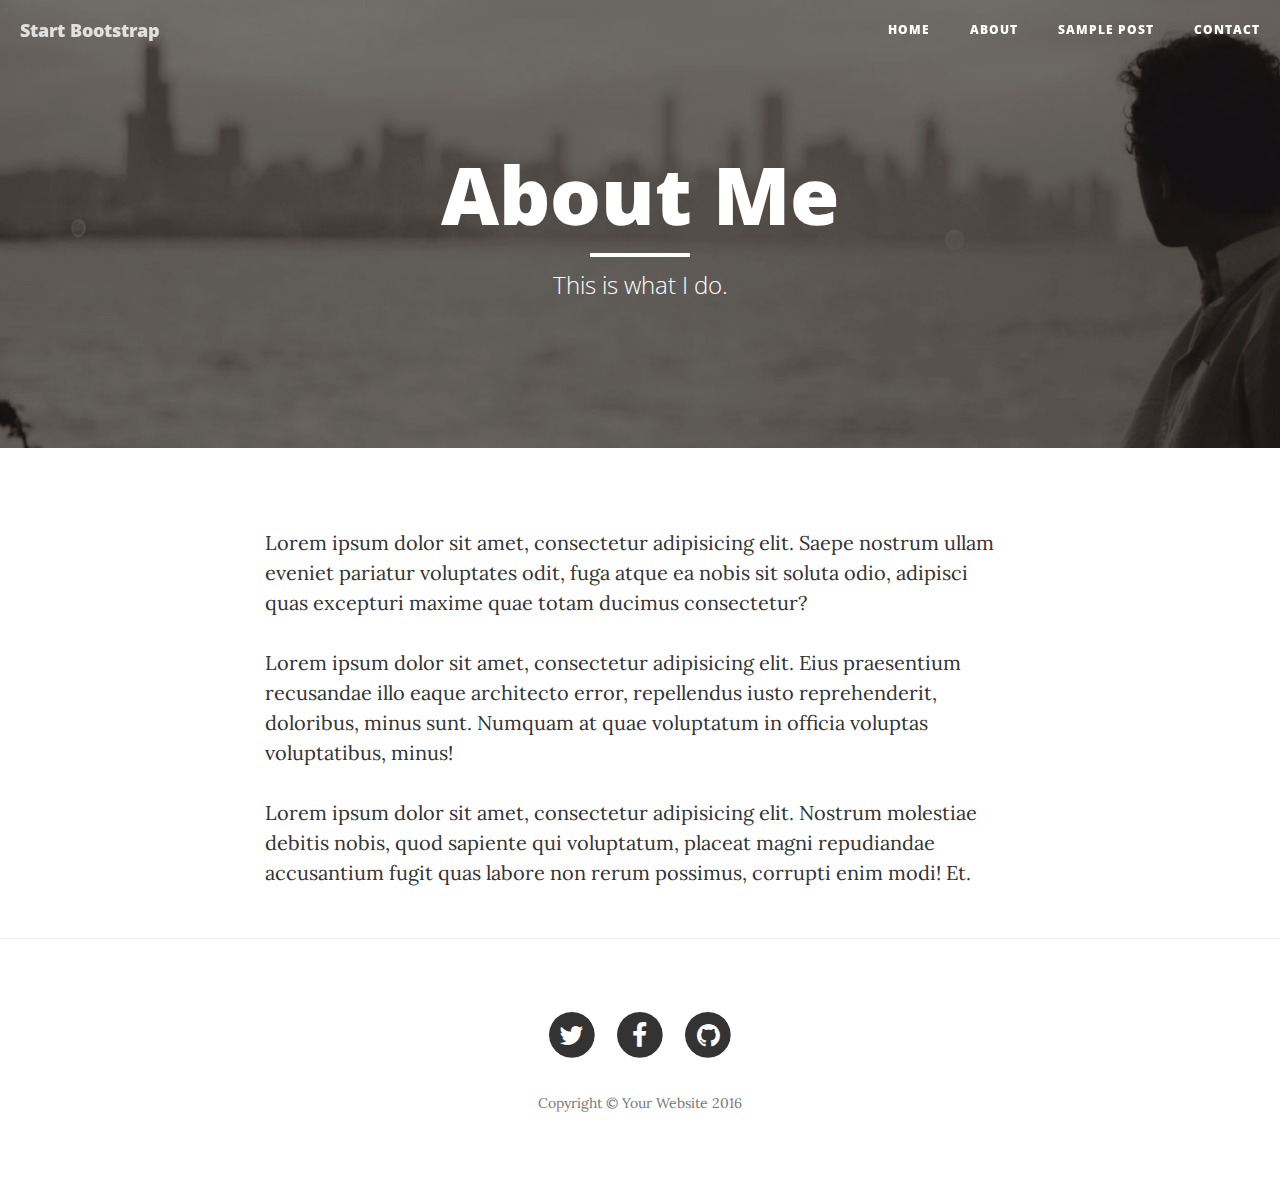
==== about.html @ 7d94a294 "added basic other pages" ====
<!DOCTYPE html>
<html lang="en">

<head>

    <meta charset="utf-8">
    <meta http-equiv="X-UA-Compatible" content="IE=edge">
    <meta name="viewport" content="width=device-width, initial-scale=1">
    <meta name="description" content="">
    <meta name="author" content="">

    <title>Clean Blog - About</title>

    <!-- Bootstrap Core CSS -->
    <link href="vendor/bootstrap/css/bootstrap.min.css" rel="stylesheet">

    <!-- Theme CSS -->
    <link href="css/clean-blog.min.css" rel="stylesheet">

    <!-- Custom Fonts -->
    <link href="vendor/font-awesome/css/font-awesome.min.css" rel="stylesheet" type="text/css">
    <link href='http://fonts.googleapis.com/css?family=Lora:400,700,400italic,700italic' rel='stylesheet' type='text/css'>
    <link href='http://fonts.googleapis.com/css?family=Open+Sans:300italic,400italic,600italic,700italic,800italic,400,300,600,700,800' rel='stylesheet' type='text/css'>

    <!-- HTML5 Shim and Respond.js IE8 support of HTML5 elements and media queries -->
    <!-- WARNING: Respond.js doesn't work if you view the page via file:// -->
    <!--[if lt IE 9]>
        <script src="https://oss.maxcdn.com/libs/html5shiv/3.7.0/html5shiv.js"></script>
        <script src="https://oss.maxcdn.com/libs/respond.js/1.4.2/respond.min.js"></script>
    <![endif]-->

</head>

<body>

    <!-- Navigation -->
    <nav class="navbar navbar-default navbar-custom navbar-fixed-top">
        <div class="container-fluid">
            <!-- Brand and toggle get grouped for better mobile display -->
            <div class="navbar-header page-scroll">
                <button type="button" class="navbar-toggle" data-toggle="collapse" data-target="#bs-example-navbar-collapse-1">
                    <span class="sr-only">Toggle navigation</span>
                    Menu <i class="fa fa-bars"></i>
                </button>
                <a class="navbar-brand" href="index.html">Start Bootstrap</a>
            </div>

            <!-- Collect the nav links, forms, and other content for toggling -->
            <div class="collapse navbar-collapse" id="bs-example-navbar-collapse-1">
                <ul class="nav navbar-nav navbar-right">
                    <li>
                        <a href="index.html">Home</a>
                    </li>
                    <li>
                        <a href="about.html">About</a>
                    </li>
                    <li>
                        <a href="post.html">Sample Post</a>
                    </li>
                    <li>
                        <a href="contact.html">Contact</a>
                    </li>
                </ul>
            </div>
            <!-- /.navbar-collapse -->
        </div>
        <!-- /.container -->
    </nav>

    <!-- Page Header -->
    <!-- Set your background image for this header on the line below. -->
    <header class="intro-header" style="background-image: url('img/about-bg.jpg')">
        <div class="container">
            <div class="row">
                <div class="col-lg-8 col-lg-offset-2 col-md-10 col-md-offset-1">
                    <div class="page-heading">
                        <h1>About Me</h1>
                        <hr class="small">
                        <span class="subheading">This is what I do.</span>
                    </div>
                </div>
            </div>
        </div>
    </header>

    <!-- Main Content -->
    <div class="container">
        <div class="row">
            <div class="col-lg-8 col-lg-offset-2 col-md-10 col-md-offset-1">
                <p>Lorem ipsum dolor sit amet, consectetur adipisicing elit. Saepe nostrum ullam eveniet pariatur voluptates odit, fuga atque ea nobis sit soluta odio, adipisci quas excepturi maxime quae totam ducimus consectetur?</p>
                <p>Lorem ipsum dolor sit amet, consectetur adipisicing elit. Eius praesentium recusandae illo eaque architecto error, repellendus iusto reprehenderit, doloribus, minus sunt. Numquam at quae voluptatum in officia voluptas voluptatibus, minus!</p>
                <p>Lorem ipsum dolor sit amet, consectetur adipisicing elit. Nostrum molestiae debitis nobis, quod sapiente qui voluptatum, placeat magni repudiandae accusantium fugit quas labore non rerum possimus, corrupti enim modi! Et.</p>
            </div>
        </div>
    </div>

    <hr>

    <!-- Footer -->
    <footer>
        <div class="container">
            <div class="row">
                <div class="col-lg-8 col-lg-offset-2 col-md-10 col-md-offset-1">
                    <ul class="list-inline text-center">
                        <li>
                            <a href="#">
                                <span class="fa-stack fa-lg">
                                    <i class="fa fa-circle fa-stack-2x"></i>
                                    <i class="fa fa-twitter fa-stack-1x fa-inverse"></i>
                                </span>
                            </a>
                        </li>
                        <li>
                            <a href="#">
                                <span class="fa-stack fa-lg">
                                    <i class="fa fa-circle fa-stack-2x"></i>
                                    <i class="fa fa-facebook fa-stack-1x fa-inverse"></i>
                                </span>
                            </a>
                        </li>
                        <li>
                            <a href="#">
                                <span class="fa-stack fa-lg">
                                    <i class="fa fa-circle fa-stack-2x"></i>
                                    <i class="fa fa-github fa-stack-1x fa-inverse"></i>
                                </span>
                            </a>
                        </li>
                    </ul>
                    <p class="copyright text-muted">Copyright &copy; Your Website 2016</p>
                </div>
            </div>
        </div>
    </footer>

    <!-- jQuery -->
    <script src="vendor/jquery/jquery.min.js"></script>

    <!-- Bootstrap Core JavaScript -->
    <script src="vendor/bootstrap/js/bootstrap.min.js"></script>

    <!-- Contact Form JavaScript -->
    <script src="js/jqBootstrapValidation.js"></script>
    <script src="js/contact_me.js"></script>

    <!-- Theme JavaScript -->
    <script src="js/clean-blog.min.js"></script>

</body>

</html>
---- css/clean-blog.min.css ----
/*!
 * Start Bootstrap - Clean Blog v1.1.0 (http://startbootstrap.com/template-overviews/clean-blog)
 * Copyright 2013-2016 Start Bootstrap
 * Licensed under MIT (https://github.com/BlackrockDigital/startbootstrap/blob/gh-pages/LICENSE)
 */a,body{color:#333}.navbar-custom .nav li a,.navbar-custom .navbar-brand,h1,h2,h3,h4,h5,h6{font-weight:800}.caption,.intro-header .page-heading,.intro-header .site-heading,footer .copyright{text-align:center}body{font-family:Lora,'Times New Roman',serif;font-size:20px;-webkit-tap-highlight-color:#0085A1}.intro-header .page-heading .subheading,.intro-header .post-heading .subheading,.intro-header .site-heading .subheading,.navbar-custom,h1,h2,h3,h4,h5,h6{font-family:'Open Sans','Helvetica Neue',Helvetica,Arial,sans-serif}p{line-height:1.5;margin:30px 0}p a{text-decoration:underline}a:focus,a:hover{color:#0085A1}a img:focus,a img:hover{cursor:zoom-in}blockquote{color:#777;font-style:italic}hr.small{max-width:100px;margin:15px auto;border-width:4px;border-color:#fff}.navbar-custom{position:absolute;top:0;left:0;width:100%;z-index:3}.navbar-custom .navbar-header .navbar-toggle{color:#777;font-weight:800;text-transform:uppercase;font-size:12px}.navbar-custom .nav li a{text-transform:uppercase;font-size:12px;letter-spacing:1px}@media only screen and (min-width:768px){.navbar-custom{background:0 0;border-bottom:1px solid transparent}.navbar-custom .navbar-brand{color:#fff;padding:20px}.navbar-custom .navbar-brand:focus,.navbar-custom .navbar-brand:hover{color:rgba(255,255,255,.8)}.navbar-custom .nav li a{color:#fff;padding:20px}.navbar-custom .nav li a:focus,.navbar-custom .nav li a:hover{color:rgba(255,255,255,.8)}}@media only screen and (min-width:1170px){.navbar-custom{-webkit-transition:background-color .3s;-moz-transition:background-color .3s;transition:background-color .3s;-webkit-transform:translate3d(0,0,0);-moz-transform:translate3d(0,0,0);-ms-transform:translate3d(0,0,0);-o-transform:translate3d(0,0,0);transform:translate3d(0,0,0);-webkit-backface-visibility:hidden;backface-visibility:hidden}.navbar-custom.is-fixed{position:fixed;top:-61px;background-color:rgba(255,255,255,.9);border-bottom:1px solid #f2f2f2;-webkit-transition:-webkit-transform .3s;-moz-transition:-moz-transform .3s;transition:transform .3s}.navbar-custom.is-fixed .navbar-brand{color:#333}.navbar-custom.is-fixed .navbar-brand:focus,.navbar-custom.is-fixed .navbar-brand:hover{color:#0085A1}.navbar-custom.is-fixed .nav li a{color:#333}.navbar-custom.is-fixed .nav li a:focus,.navbar-custom.is-fixed .nav li a:hover{color:#0085A1}.navbar-custom.is-visible{-webkit-transform:translate3d(0,100%,0);-moz-transform:translate3d(0,100%,0);-ms-transform:translate3d(0,100%,0);-o-transform:translate3d(0,100%,0);transform:translate3d(0,100%,0)}}.intro-header{background:center center no-repeat;-webkit-background-size:cover;-moz-background-size:cover;background-size:cover;-o-background-size:cover;margin-bottom:50px}.intro-header .page-heading,.intro-header .post-heading,.intro-header .site-heading{padding:100px 0 50px;color:#fff}.intro-header .page-heading h1,.intro-header .site-heading h1{margin-top:0;font-size:50px}.intro-header .page-heading .subheading,.intro-header .site-heading .subheading{font-size:24px;line-height:1.1;display:block;font-weight:300;margin:10px 0 0}@media only screen and (min-width:768px){.intro-header .page-heading,.intro-header .post-heading,.intro-header .site-heading{padding:150px 0}.intro-header .page-heading h1,.intro-header .site-heading h1{font-size:80px}}.intro-header .post-heading h1{font-size:35px}.intro-header .post-heading .meta,.intro-header .post-heading .subheading{line-height:1.1;display:block}.intro-header .post-heading .subheading{font-size:24px;margin:10px 0 30px;font-weight:600}.intro-header .post-heading .meta{font-family:Lora,'Times New Roman',serif;font-style:italic;font-weight:300;font-size:20px}.intro-header .post-heading .meta a{color:#fff}@media only screen and (min-width:768px){.intro-header .post-heading h1{font-size:55px}.intro-header .post-heading .subheading{font-size:30px}}.post-preview>a{color:#333}.post-preview>a:focus,.post-preview>a:hover{text-decoration:none;color:#0085A1}.post-preview>a>.post-title{font-size:30px;margin-top:30px;margin-bottom:10px}.post-preview>a>.post-subtitle{margin:0 0 10px;font-weight:300}.post-preview>.post-meta{color:#777;font-size:18px;font-style:italic;margin-top:0}.post-preview>.post-meta>a{text-decoration:none;color:#333}.post-preview>.post-meta>a:focus,.post-preview>.post-meta>a:hover{color:#0085A1;text-decoration:underline}@media only screen and (min-width:768px){.post-preview>a>.post-title{font-size:36px}}.section-heading{font-size:36px;margin-top:60px;font-weight:700}.btn,.pager li>a,.pager li>span{font-family:'Open Sans','Helvetica Neue',Helvetica,Arial,sans-serif;text-transform:uppercase;font-weight:800;letter-spacing:1px}.caption{font-size:14px;padding:10px;font-style:italic;margin:0;display:block;border-bottom-right-radius:5px;border-bottom-left-radius:5px}footer{padding:50px 0 65px}footer .list-inline{margin:0;padding:0}footer .copyright{font-size:14px;margin-bottom:0}.floating-label-form-group{font-size:14px;position:relative;margin-bottom:0;padding-bottom:.5em;border-bottom:1px solid #eee}.floating-label-form-group input,.floating-label-form-group textarea{z-index:1;position:relative;padding-right:0;padding-left:0;border:none;border-radius:0;font-size:1.5em;background:0 0;box-shadow:none!important;resize:none}.floating-label-form-group label{display:block;z-index:0;position:relative;top:2em;margin:0;font-size:.85em;line-height:1.764705882em;vertical-align:middle;vertical-align:baseline;opacity:0;-webkit-transition:top .3s ease,opacity .3s ease;-moz-transition:top .3s ease,opacity .3s ease;-ms-transition:top .3s ease,opacity .3s ease;transition:top .3s ease,opacity .3s ease}.floating-label-form-group::not(:first-child){padding-left:14px;border-left:1px solid #eee}.floating-label-form-group-with-value label{top:0;opacity:1}.floating-label-form-group-with-focus label{color:#0085A1}form .row:first-child .floating-label-form-group{border-top:1px solid #eee}.btn{font-size:14px;border-radius:0;padding:15px 25px}.btn-lg{font-size:16px;padding:25px 35px}.btn-default:focus,.btn-default:hover{background-color:#0085A1;border:1px solid #0085A1;color:#fff}.pager{margin:20px 0 0}.pager li>a,.pager li>span{font-size:14px;padding:15px 25px;background-color:#fff;border-radius:0}.pager li>a:focus,.pager li>a:hover{color:#fff;background-color:#0085A1;border:1px solid #0085A1}.pager .disabled>a,.pager .disabled>a:focus,.pager .disabled>a:hover,.pager .disabled>span{color:#777;background-color:#333;cursor:not-allowed}::-moz-selection{color:#fff;text-shadow:none;background:#0085A1}::selection{color:#fff;text-shadow:none;background:#0085A1}img::selection{color:#fff;background:0 0}img::-moz-selection{color:#fff;background:0 0}
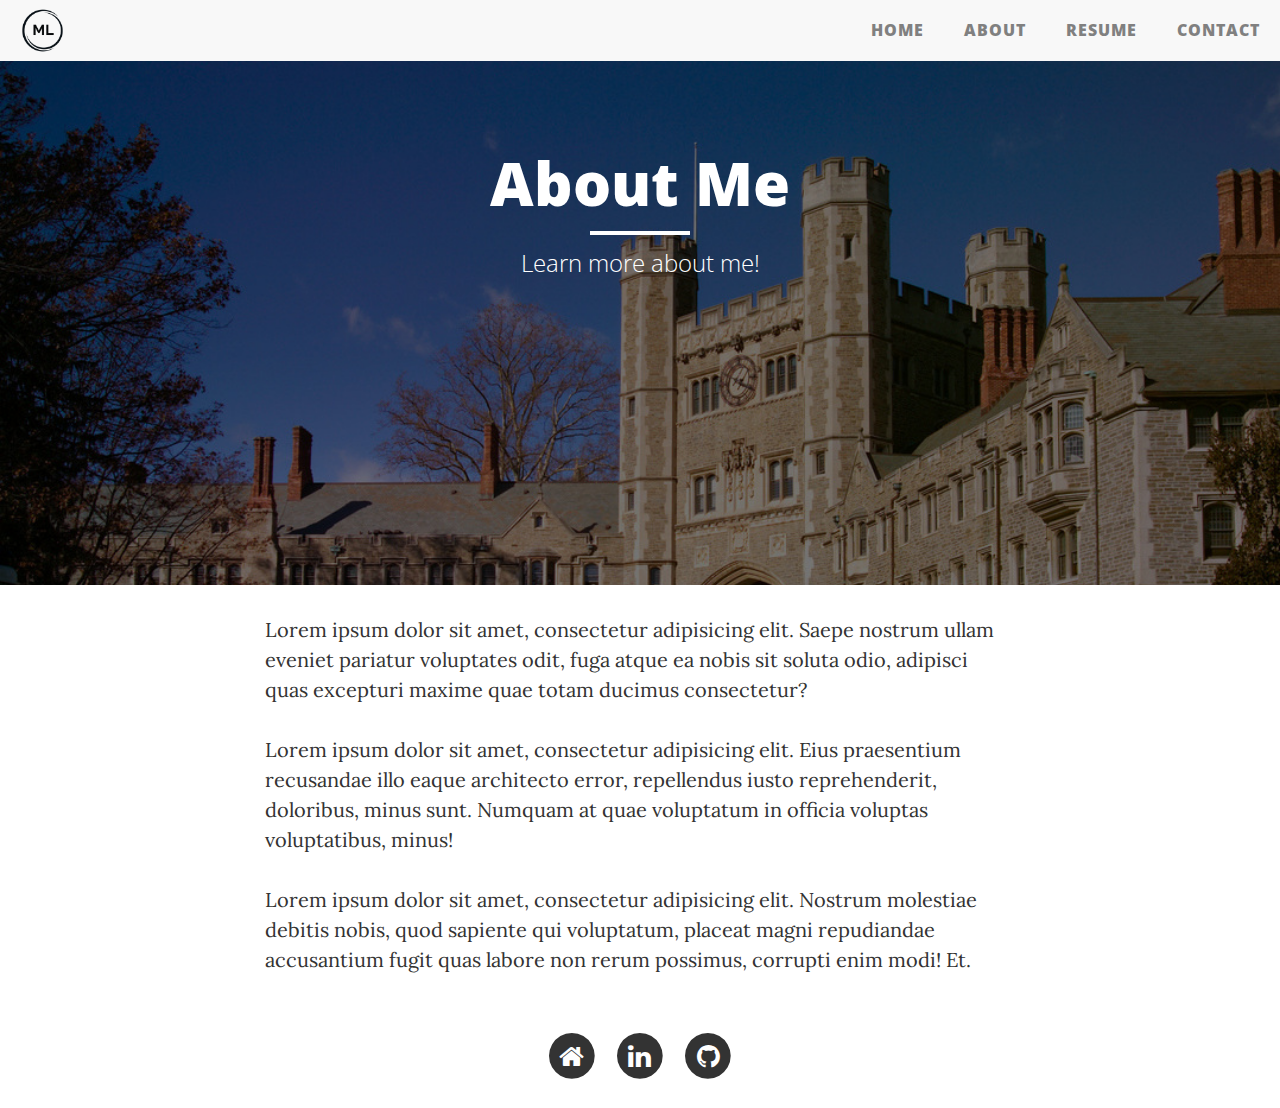
==== commit d6dfbf5a: "renaming and some file movement" ====
--- a/about.html
+++ b/about.html
@@ -1,21 +1,18 @@
-<!DOCTYPE html>
-<html lang="en">
-
+<html>
 <head>
-
     <meta charset="utf-8">
     <meta http-equiv="X-UA-Compatible" content="IE=edge">
     <meta name="viewport" content="width=device-width, initial-scale=1">
     <meta name="description" content="">
     <meta name="author" content="">
 
-    <title>Clean Blog - About</title>
+    <title>Matthew Li - About</title>
 
     <!-- Bootstrap Core CSS -->
     <link href="vendor/bootstrap/css/bootstrap.min.css" rel="stylesheet">
 
     <!-- Theme CSS -->
-    <link href="css/clean-blog.min.css" rel="stylesheet">
+    <link href="css/main.css" rel="stylesheet">
 
     <!-- Custom Fonts -->
     <link href="vendor/font-awesome/css/font-awesome.min.css" rel="stylesheet" type="text/css">
@@ -28,11 +25,11 @@
         <script src="https://oss.maxcdn.com/libs/html5shiv/3.7.0/html5shiv.js"></script>
         <script src="https://oss.maxcdn.com/libs/respond.js/1.4.2/respond.min.js"></script>
     <![endif]-->
-
+    
+    <link rel="icon" href="img/ml_logo.png">
 </head>
 
 <body>
-
     <!-- Navigation -->
     <nav class="navbar navbar-default navbar-custom navbar-fixed-top">
         <div class="container-fluid">
@@ -42,7 +39,9 @@
                     <span class="sr-only">Toggle navigation</span>
                     Menu <i class="fa fa-bars"></i>
                 </button>
-                <a class="navbar-brand" href="index.html">Start Bootstrap</a>
+                <a class="navbar-brand" href="index.html"> 
+                    <img src="img/ml_logo.png" id="logo">
+                </a>
             </div>
 
             <!-- Collect the nav links, forms, and other content for toggling -->
@@ -55,7 +54,7 @@
                         <a href="about.html">About</a>
                     </li>
                     <li>
-                        <a href="post.html">Sample Post</a>
+                        <a href="resume.html">Resume</a>
                     </li>
                     <li>
                         <a href="contact.html">Contact</a>
@@ -69,21 +68,20 @@
 
     <!-- Page Header -->
     <!-- Set your background image for this header on the line below. -->
-    <header class="intro-header" style="background-image: url('img/about-bg.jpg')">
+    <header class="intro-header" style="background-image: url('img/princeton-bg.png')">
         <div class="container">
             <div class="row">
                 <div class="col-lg-8 col-lg-offset-2 col-md-10 col-md-offset-1">
-                    <div class="page-heading">
+                    <div class="site-heading">
                         <h1>About Me</h1>
                         <hr class="small">
-                        <span class="subheading">This is what I do.</span>
+                        <span class="subheading">Learn more about me!</span>
                     </div>
                 </div>
             </div>
         </div>
     </header>
-
-    <!-- Main Content -->
+    
     <div class="container">
         <div class="row">
             <div class="col-lg-8 col-lg-offset-2 col-md-10 col-md-offset-1">
@@ -94,32 +92,31 @@
         </div>
     </div>
 
-    <hr>
+    <!-- <hr> -->
 
-    <!-- Footer -->
     <footer>
         <div class="container">
             <div class="row">
                 <div class="col-lg-8 col-lg-offset-2 col-md-10 col-md-offset-1">
                     <ul class="list-inline text-center">
                         <li>
-                            <a href="#">
+                            <a href="index.html">
                                 <span class="fa-stack fa-lg">
                                     <i class="fa fa-circle fa-stack-2x"></i>
-                                    <i class="fa fa-twitter fa-stack-1x fa-inverse"></i>
+                                    <i class="fa fa-home fa-stack-1x fa-inverse"></i>
                                 </span>
                             </a>
                         </li>
                         <li>
-                            <a href="#">
+                            <a href="https://www.linkedin.com/in/1matthewli">
                                 <span class="fa-stack fa-lg">
                                     <i class="fa fa-circle fa-stack-2x"></i>
-                                    <i class="fa fa-facebook fa-stack-1x fa-inverse"></i>
+                                    <i class="fa fa-linkedin fa-stack-1x fa-inverse"></i>
                                 </span>
                             </a>
                         </li>
                         <li>
-                            <a href="#">
+                            <a href="https://github.com/1matthewli">
                                 <span class="fa-stack fa-lg">
                                     <i class="fa fa-circle fa-stack-2x"></i>
                                     <i class="fa fa-github fa-stack-1x fa-inverse"></i>
@@ -127,7 +124,6 @@
                             </a>
                         </li>
                     </ul>
-                    <p class="copyright text-muted">Copyright &copy; Your Website 2016</p>
                 </div>
             </div>
         </div>
@@ -144,8 +140,8 @@
     <script src="js/contact_me.js"></script>
 
     <!-- Theme JavaScript -->
-    <script src="js/clean-blog.min.js"></script>
+    <script src="js/index.js"></script>
 
 </body>
 
-</html>
+</html>--- a/css/main.css
+++ b/css/main.css
@@ -0,0 +1,575 @@
+/*!
+ * Start Bootstrap - Clean Blog v1.1.1 (http://startbootstrap.com/template-overviews/clean-blog)
+ * Copyright 2013-2016 Start Bootstrap
+ * Licensed under MIT (https://github.com/BlackrockDigital/startbootstrap/blob/gh-pages/LICENSE)
+ */
+
+.sk-circle {
+  margin: 100px auto;
+  width: 40px;
+  height: 40px;
+  position: relative;
+}
+.sk-circle .sk-child {
+  width: 100%;
+  height: 100%;
+  position: absolute;
+  left: 0;
+  top: 0;
+}
+.sk-circle .sk-child:before {
+  content: '';
+  display: block;
+  margin: 0 auto;
+  width: 15%;
+  height: 15%;
+  background-color: #333;
+  border-radius: 100%;
+  -webkit-animation: sk-circleBounceDelay 1.2s infinite ease-in-out both;
+          animation: sk-circleBounceDelay 1.2s infinite ease-in-out both;
+}
+.sk-circle .sk-circle2 {
+  -webkit-transform: rotate(30deg);
+      -ms-transform: rotate(30deg);
+          transform: rotate(30deg); }
+.sk-circle .sk-circle3 {
+  -webkit-transform: rotate(60deg);
+      -ms-transform: rotate(60deg);
+          transform: rotate(60deg); }
+.sk-circle .sk-circle4 {
+  -webkit-transform: rotate(90deg);
+      -ms-transform: rotate(90deg);
+          transform: rotate(90deg); }
+.sk-circle .sk-circle5 {
+  -webkit-transform: rotate(120deg);
+      -ms-transform: rotate(120deg);
+          transform: rotate(120deg); }
+.sk-circle .sk-circle6 {
+  -webkit-transform: rotate(150deg);
+      -ms-transform: rotate(150deg);
+          transform: rotate(150deg); }
+.sk-circle .sk-circle7 {
+  -webkit-transform: rotate(180deg);
+      -ms-transform: rotate(180deg);
+          transform: rotate(180deg); }
+.sk-circle .sk-circle8 {
+  -webkit-transform: rotate(210deg);
+      -ms-transform: rotate(210deg);
+          transform: rotate(210deg); }
+.sk-circle .sk-circle9 {
+  -webkit-transform: rotate(240deg);
+      -ms-transform: rotate(240deg);
+          transform: rotate(240deg); }
+.sk-circle .sk-circle10 {
+  -webkit-transform: rotate(270deg);
+      -ms-transform: rotate(270deg);
+          transform: rotate(270deg); }
+.sk-circle .sk-circle11 {
+  -webkit-transform: rotate(300deg);
+      -ms-transform: rotate(300deg);
+          transform: rotate(300deg); }
+.sk-circle .sk-circle12 {
+  -webkit-transform: rotate(330deg);
+      -ms-transform: rotate(330deg);
+          transform: rotate(330deg); }
+.sk-circle .sk-circle2:before {
+  -webkit-animation-delay: -1.1s;
+          animation-delay: -1.1s; }
+.sk-circle .sk-circle3:before {
+  -webkit-animation-delay: -1s;
+          animation-delay: -1s; }
+.sk-circle .sk-circle4:before {
+  -webkit-animation-delay: -0.9s;
+          animation-delay: -0.9s; }
+.sk-circle .sk-circle5:before {
+  -webkit-animation-delay: -0.8s;
+          animation-delay: -0.8s; }
+.sk-circle .sk-circle6:before {
+  -webkit-animation-delay: -0.7s;
+          animation-delay: -0.7s; }
+.sk-circle .sk-circle7:before {
+  -webkit-animation-delay: -0.6s;
+          animation-delay: -0.6s; }
+.sk-circle .sk-circle8:before {
+  -webkit-animation-delay: -0.5s;
+          animation-delay: -0.5s; }
+.sk-circle .sk-circle9:before {
+  -webkit-animation-delay: -0.4s;
+          animation-delay: -0.4s; }
+.sk-circle .sk-circle10:before {
+  -webkit-animation-delay: -0.3s;
+          animation-delay: -0.3s; }
+.sk-circle .sk-circle11:before {
+  -webkit-animation-delay: -0.2s;
+          animation-delay: -0.2s; }
+.sk-circle .sk-circle12:before {
+  -webkit-animation-delay: -0.1s;
+          animation-delay: -0.1s; }
+
+@-webkit-keyframes sk-circleBounceDelay {
+  0%, 80%, 100% {
+    -webkit-transform: scale(0);
+            transform: scale(0);
+  } 40% {
+    -webkit-transform: scale(1);
+            transform: scale(1);
+  }
+}
+
+@keyframes sk-circleBounceDelay {
+  0%, 80%, 100% {
+    -webkit-transform: scale(0);
+            transform: scale(0);
+  } 40% {
+    -webkit-transform: scale(1);
+            transform: scale(1);
+  }
+}
+
+@-webkit-keyframes sk-stretchdelay {
+  0%, 40%, 100% { -webkit-transform: scaleY(0.4) }  
+  20% { -webkit-transform: scaleY(1.0) }
+}
+
+@keyframes sk-stretchdelay {
+  0%, 40%, 100% { 
+    transform: scaleY(0.4);
+    -webkit-transform: scaleY(0.4);
+  }  20% { 
+    transform: scaleY(1.0);
+    -webkit-transform: scaleY(1.0);
+  }
+}
+
+ #logo {
+  margin-top: -12px;
+  width: 45;
+  height: 45;
+  cursor: pointer;
+}
+
+#resume {
+  /*margin-top: -200px; */
+  padding-top: 50px;
+  width: 100%; 
+  height: 100%;
+  text-align: center;
+}
+
+body {
+  font-family: 'Lora', 'Times New Roman', serif;
+  font-size: 20px;
+  color: #333333;
+}
+p {
+  line-height: 1.5;
+  margin: 30px 0;
+}
+p a {
+  text-decoration: underline;
+}
+h1,
+h2,
+h3,
+h4,
+h5,
+h6 {
+  font-family: 'Open Sans', 'Helvetica Neue', Helvetica, Arial, sans-serif;
+  font-weight: 800;
+}
+a {
+  color: #333333;
+}
+a:hover,
+a:focus {
+  color: #0085A1;
+}
+a img:hover,
+a img:focus {
+  cursor: zoom-in;
+}
+blockquote {
+  color: #777777;
+  font-style: italic;
+}
+hr.small {
+  max-width: 100px;
+  margin: 15px auto;
+  border-width: 4px;
+  border-color: white;
+}
+.navbar-custom {
+  position: absolute;
+  top: 0;
+  left: 0;
+  width: 100%;
+  z-index: 3;
+  font-family: 'Open Sans', 'Helvetica Neue', Helvetica, Arial, sans-serif;
+}
+.navbar-custom .navbar-brand {
+  font-weight: 800;
+}
+.navbar-custom .navbar-header .navbar-toggle {
+  color: #777777;
+  font-weight: 800;
+  text-transform: uppercase;
+  font-size: 12px;
+}
+.navbar-custom .nav li a {
+  text-transform: uppercase;
+  font-size: 16px;
+  /*margin-right: 75px;*/
+  font-weight: 800;
+  letter-spacing: 1px;
+}
+
+@media only screen and (min-width: 768px) {
+  .navbar-custom {
+    background: #F8F8F8;
+    border-bottom: 1px solid transparent;
+  }
+  .navbar-custom .navbar-brand {
+    color: gray;
+    padding: 20px;
+  }
+  .navbar-custom .navbar-brand:hover,
+  .navbar-custom .navbar-brand:focus {
+    color: black;
+  }
+  .navbar-custom .nav li a {
+    color: gray;
+    padding: 20px;
+  }
+  .navbar-custom .nav li a:hover,
+  .navbar-custom .nav li a:focus {
+    color: black;
+  }
+}
+@media only screen and (min-width: 1170px) {
+  .navbar-custom {
+    -webkit-transition: background-color 0.3s;
+    -moz-transition: background-color 0.3s;
+    transition: background-color 0.3s;
+    /* Force Hardware Acceleration in WebKit */
+    -webkit-transform: translate3d(0, 0, 0);
+    -moz-transform: translate3d(0, 0, 0);
+    -ms-transform: translate3d(0, 0, 0);
+    -o-transform: translate3d(0, 0, 0);
+    transform: translate3d(0, 0, 0);
+    -webkit-backface-visibility: hidden;
+    backface-visibility: hidden;
+  }
+
+  .navbar-custom.is-fixed {
+    /* when the user scrolls down, we hide the header right above the viewport */
+    position: fixed;
+    top: -61px;
+    background-color: rgba(255, 255, 255, 0.9);
+    border-bottom: 1px solid #f2f2f2;
+    -webkit-transition: -webkit-transform 0.3s;
+    -moz-transition: -moz-transform 0.3s;
+    transition: transform 0.3s;
+  }
+  .navbar-custom.is-fixed .navbar-brand {
+    color: #333333;
+  }
+  .navbar-custom.is-fixed .navbar-brand:hover,
+  .navbar-custom.is-fixed .navbar-brand:focus {
+    color: #0085A1;
+  }
+  .navbar-custom.is-fixed .nav li a {
+    color: #333333;
+  }
+  .navbar-custom.is-fixed .nav li a:hover,
+  .navbar-custom.is-fixed .nav li a:focus {
+    color: #0085A1;
+  }
+  .navbar-custom.is-visible {
+    /* if the user changes the scrolling direction, we show the header */
+    -webkit-transform: translate3d(0, 100%, 0);
+    -moz-transform: translate3d(0, 100%, 0);
+    -ms-transform: translate3d(0, 100%, 0);
+    -o-transform: translate3d(0, 100%, 0);
+    transform: translate3d(0, 100%, 0);
+  }
+}
+
+.intro-header {
+  background-color: #777777;
+  background: no-repeat center center;
+  background-attachment: scroll;
+  -webkit-background-size: cover;
+  -moz-background-size: cover;
+  background-size: cover;
+  -o-background-size: cover;
+  height: 65%;
+  margin-bottom: 0px;
+  background-position: 0px 0px;
+  /*margin-top: 50px;*/
+}
+
+.intro-header-main {
+  background-color: #777777;
+  background: no-repeat center center;
+  background-attachment: scroll;
+  -webkit-background-size: cover;
+  -moz-background-size: cover;
+  background-size: cover;
+  -o-background-size: cover;
+  height: 85%;
+  margin-bottom: 0px;
+  background-position: 0px 0px;
+/*  margin-top: 50px;*/
+}
+
+.intro-header .site-heading,
+.intro-header .post-heading,
+.intro-header .page-heading {
+  padding: 100px 0 50px;
+  color: white;
+}
+@media only screen and (min-width: 768px) {
+  .intro-header .site-heading,
+  .intro-header .post-heading,
+  .intro-header .page-heading {
+    padding: 150px 0;
+  }
+}
+.intro-header .site-heading,
+.intro-header .page-heading {
+  text-align: center;
+}
+.intro-header .site-heading h1,
+.intro-header .page-heading h1 {
+  margin-top: 0;
+  font-size: 50px;
+}
+.intro-header .site-heading .subheading,
+.intro-header .page-heading .subheading {
+  font-size: 24px;
+  line-height: 1.1;
+  display: block;
+  font-family: 'Open Sans', 'Helvetica Neue', Helvetica, Arial, sans-serif;
+  font-weight: 300;
+  margin: 10px 0 0;
+}
+@media only screen and (min-width: 768px) {
+  .intro-header .site-heading h1,
+  .intro-header .page-heading h1 {
+    font-size: 60px;
+  }
+}
+.intro-header .post-heading h1 {
+  font-size: 35px;
+}
+.intro-header .post-heading .subheading,
+.intro-header .post-heading .meta {
+  line-height: 1.1;
+  display: block;
+}
+.intro-header .post-heading .subheading {
+  font-family: 'Open Sans', 'Helvetica Neue', Helvetica, Arial, sans-serif;
+  font-size: 24px;
+  margin: 10px 0 30px;
+  font-weight: 600;
+}
+.intro-header .post-heading .meta {
+  font-family: 'Lora', 'Times New Roman', serif;
+  font-style: italic;
+  font-weight: 300;
+  font-size: 20px;
+}
+.intro-header .post-heading .meta a {
+  color: white;
+}
+@media only screen and (min-width: 768px) {
+  .intro-header .post-heading h1 {
+    font-size: 55px;
+  }
+  .intro-header .post-heading .subheading {
+    font-size: 30px;
+  }
+}
+.post-preview > a {
+  color: #333333;
+}
+.post-preview > a:hover,
+.post-preview > a:focus {
+  text-decoration: none;
+  color: #0085A1;
+}
+.post-preview > a > .post-title {
+  font-size: 30px;
+  margin-top: 30px;
+  margin-bottom: 10px;
+}
+.post-preview > a > .post-subtitle {
+  margin: 0;
+  font-weight: 300;
+  margin-bottom: 10px;
+}
+.post-preview > .post-meta {
+  color: #777777;
+  font-size: 18px;
+  font-style: italic;
+  margin-top: 0;
+}
+.post-preview > .post-meta > a {
+  text-decoration: none;
+  color: #333333;
+}
+.post-preview > .post-meta > a:hover,
+.post-preview > .post-meta > a:focus {
+  color: #0085A1;
+  text-decoration: underline;
+}
+@media only screen and (min-width: 768px) {
+  .post-preview > a > .post-title {
+    font-size: 36px;
+  }
+}
+.section-heading {
+  font-size: 36px;
+  margin-top: 60px;
+  font-weight: 700;
+}
+.caption {
+  text-align: center;
+  font-size: 14px;
+  padding: 10px;
+  font-style: italic;
+  margin: 0;
+  display: block;
+  border-bottom-right-radius: 5px;
+  border-bottom-left-radius: 5px;
+}
+footer {
+  padding: 25px 0 25px;
+}
+footer .list-inline {
+  margin: 0;
+  padding: 0;
+}
+footer .copyright {
+  font-size: 14px;
+  text-align: center;
+  margin-bottom: 0;
+}
+.floating-label-form-group {
+  font-size: 14px;
+  position: relative;
+  margin-bottom: 0;
+  padding-bottom: 0.5em;
+  border-bottom: 1px solid #eeeeee;
+}
+.floating-label-form-group input,
+.floating-label-form-group textarea {
+  z-index: 1;
+  position: relative;
+  padding-right: 0;
+  padding-left: 0;
+  border: none;
+  border-radius: 0;
+  font-size: 1.5em;
+  background: none;
+  box-shadow: none !important;
+  resize: none;
+}
+.floating-label-form-group label {
+  display: block;
+  z-index: 0;
+  position: relative;
+  top: 2em;
+  margin: 0;
+  font-size: 0.85em;
+  line-height: 1.764705882em;
+  vertical-align: middle;
+  vertical-align: baseline;
+  opacity: 0;
+  -webkit-transition: top 0.3s ease,opacity 0.3s ease;
+  -moz-transition: top 0.3s ease,opacity 0.3s ease;
+  -ms-transition: top 0.3s ease,opacity 0.3s ease;
+  transition: top 0.3s ease,opacity 0.3s ease;
+}
+.floating-label-form-group::not(:first-child) {
+  padding-left: 14px;
+  border-left: 1px solid #eeeeee;
+}
+.floating-label-form-group-with-value label {
+  top: 0;
+  opacity: 1;
+}
+.floating-label-form-group-with-focus label {
+  color: #0085A1;
+}
+form .row:first-child .floating-label-form-group {
+  border-top: 1px solid #eeeeee;
+}
+.btn {
+  font-family: 'Open Sans', 'Helvetica Neue', Helvetica, Arial, sans-serif;
+  text-transform: uppercase;
+  font-size: 14px;
+  font-weight: 800;
+  letter-spacing: 1px;
+  border-radius: 0;
+  padding: 15px 25px;
+}
+.btn-lg {
+  font-size: 16px;
+  padding: 25px 35px;
+}
+.btn-default:hover,
+.btn-default:focus {
+  background-color: #0085A1;
+  border: 1px solid #0085A1;
+  color: white;
+}
+.pager {
+  margin: 20px 0 0;
+}
+.pager li > a,
+.pager li > span {
+  font-family: 'Open Sans', 'Helvetica Neue', Helvetica, Arial, sans-serif;
+  text-transform: uppercase;
+  font-size: 14px;
+  font-weight: 800;
+  letter-spacing: 1px;
+  padding: 15px 25px;
+  background-color: white;
+  border-radius: 0;
+}
+.pager li > a:hover,
+.pager li > a:focus {
+  color: white;
+  background-color: #0085A1;
+  border: 1px solid #0085A1;
+}
+.pager .disabled > a,
+.pager .disabled > a:hover,
+.pager .disabled > a:focus,
+.pager .disabled > span {
+  color: #777777;
+  background-color: #333333;
+  cursor: not-allowed;
+}
+::-moz-selection {
+  color: white;
+  text-shadow: none;
+  background: #0085A1;
+}
+::selection {
+  color: white;
+  text-shadow: none;
+  background: #0085A1;
+}
+img::selection {
+  color: white;
+  background: transparent;
+}
+img::-moz-selection {
+  color: white;
+  background: transparent;
+}
+body {
+  -webkit-tap-highlight-color: #0085A1;
+}
